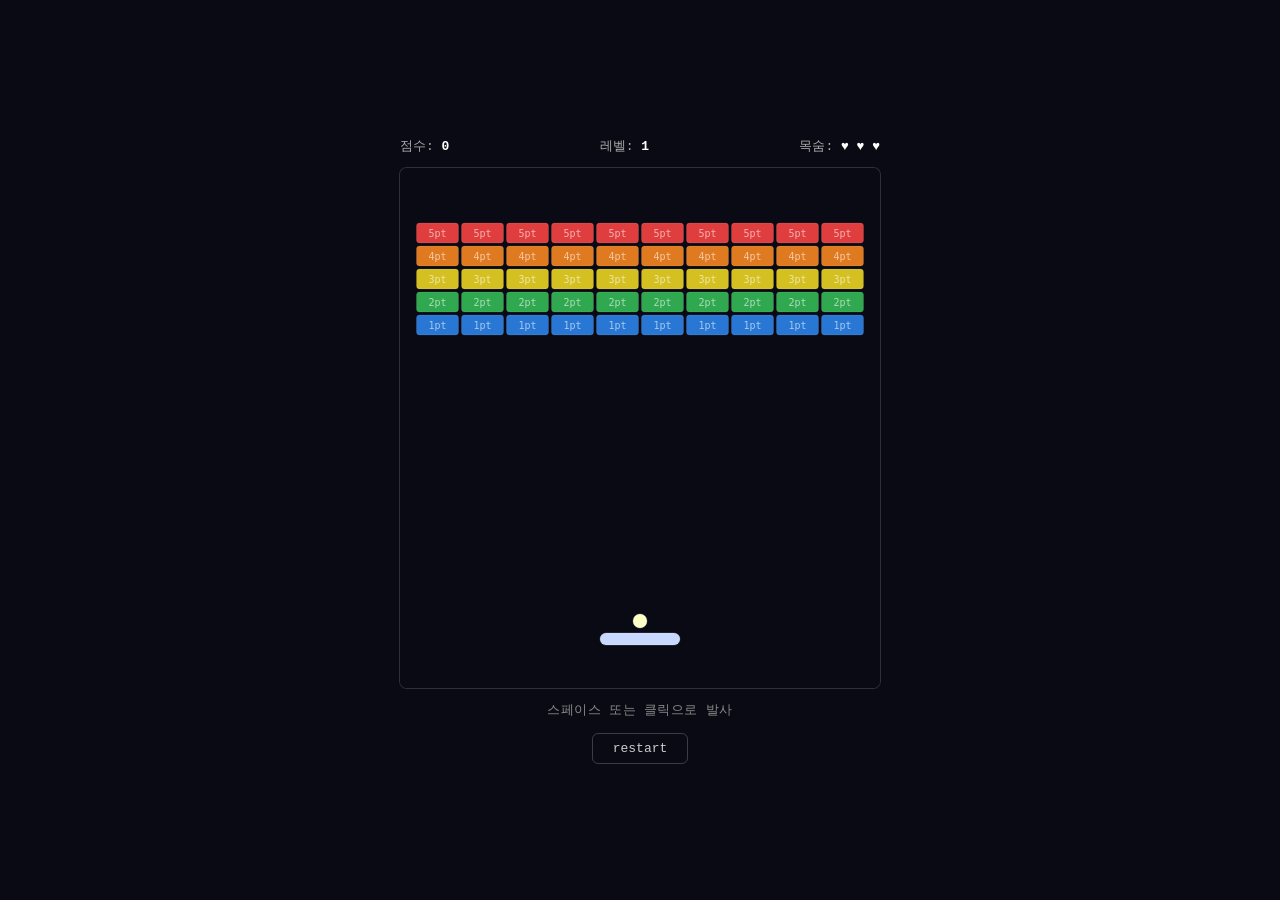
==== games/breakOut/index.html @ 0548f26c "first commit" ====
<!DOCTYPE html>
<html lang="ko">
<head>
  <meta charset="UTF-8" />
  <meta name="viewport" content="width=device-width, initial-scale=1.0"/>
  <title>Wall Breaker</title>
  <link rel="stylesheet" href="style.css" />
</head>
<body>

  <div id="wb-wrap">
    <div id="wb-hud">
      <span>점수: <b id="wb-score">0</b></span>
      <span>레벨: <b id="wb-level">1</b></span>
      <span>목숨: <b id="wb-lives">♥ ♥ ♥</b></span>
    </div>
    <canvas id="wb-canvas" width="480" height="520"></canvas>
    <div id="wb-msg">space or click to shoot></div>
    <div id="wb-btns">
      <button class="wb-btn" onclick="WB.restart()">restart</button>
    </div>
</div> 


  <script src="game.js"></script>
</body>
</html>
---- games/breakOut/style.css ----
/* ── Reset & Base ───────────────────────────────────────────── */
*, *::before, *::after {
    box-sizing: border-box;
    margin: 0;
    padding: 0;
  }
  
  body {
    background: #0a0a14;
    display: flex;
    justify-content: center;
    align-items: center;
    min-height: 100vh;
    font-family: 'Courier New', Courier, monospace;
    color: #ccc;
  }
  
  /* ── Layout Wrapper ─────────────────────────────────────────── */
  #wb-wrap {
    display: flex;
    flex-direction: column;
    align-items: center;
    gap: 12px;
    padding: 20px;
  }
  
  /* ── Mode Selection Screen ──────────────────────────────────── */
  #wb-mode-screen {
    display: flex;
    flex-direction: column;
    align-items: center;
    gap: 24px;
    padding: 60px 40px;
  }
  
  #wb-mode-screen h1 {
    font-size: 36px;
    color: #ffffff;
    letter-spacing: 0.08em;
  }
  
  #wb-mode-screen p {
    font-size: 14px;
    color: #888;
    letter-spacing: 0.05em;
  }
  
  #wb-mode-btns {
    display: flex;
    gap: 16px;
    margin-top: 8px;
  }
  
  .wb-mode-btn {
    font-family: 'Courier New', Courier, monospace;
    font-size: 15px;
    padding: 12px 32px;
    border-radius: 8px;
    border: 1px solid rgba(255, 255, 255, 0.25);
    background: transparent;
    color: #ddd;
    cursor: pointer;
    letter-spacing: 0.05em;
    transition: background 0.15s, color 0.15s, border-color 0.15s;
  }
  
  .wb-mode-btn:hover {
    background: rgba(255, 255, 255, 0.08);
    color: #fff;
    border-color: rgba(255, 255, 255, 0.5);
  }
  
  /* Color-code each difficulty button */
  .wb-mode-btn:nth-child(1) { border-color: #2fa84f; color: #2fa84f; }
  .wb-mode-btn:nth-child(1):hover { background: rgba(47,168,79,0.12); color: #5fcf7a; }
  
  .wb-mode-btn:nth-child(2) { border-color: #e07a20; color: #e07a20; }
  .wb-mode-btn:nth-child(2):hover { background: rgba(224,122,32,0.12); color: #f0a050; }
  
  .wb-mode-btn:nth-child(3) { border-color: #e03e3e; color: #e03e3e; }
  .wb-mode-btn:nth-child(3):hover { background: rgba(224,62,62,0.12); color: #f07070; }
  
  /* ── HUD (Score / Level / Mode / Lives) ─────────────────────── */
  #wb-hud {
    display: flex;
    justify-content: space-between;
    align-items: center;
    width: 480px;
    font-size: 13px;
    color: #aaa;
  }
  
  #wb-hud b {
    color: #ffffff;
    font-weight: 600;
  }
  
  #wb-mode-label {
    font-size: 11px;
    padding: 2px 10px;
    border-radius: 20px;
    border: 1px solid;
    letter-spacing: 0.06em;
    text-transform: uppercase;
  }
  
  #wb-mode-label.easy   { color: #2fa84f; border-color: #2fa84f; }
  #wb-mode-label.medium { color: #e07a20; border-color: #e07a20; }
  #wb-mode-label.hard   { color: #e03e3e; border-color: #e03e3e; }
  
  /* ── Canvas ─────────────────────────────────────────────────── */
  #wb-canvas {
    display: block;
    border: 1px solid rgba(255, 255, 255, 0.15);
    border-radius: 8px;
    background: #0a0a14;
    cursor: none;
  }
  
  /* ── Status Message ─────────────────────────────────────────── */
  #wb-msg {
    font-size: 13px;
    color: #888;
    height: 20px;
    letter-spacing: 0.03em;
  }
  
  /* ── Buttons ────────────────────────────────────────────────── */
  #wb-btns {
    display: flex;
    gap: 8px;
  }
  
  .wb-btn {
    font-family: 'Courier New', Courier, monospace;
    font-size: 13px;
    padding: 7px 20px;
    border-radius: 6px;
    border: 1px solid rgba(255, 255, 255, 0.2);
    background: transparent;
    color: #ccc;
    cursor: pointer;
    transition: background 0.15s, color 0.15s;
  }
  
  .wb-btn:hover {
    background: rgba(255, 255, 255, 0.08);
    color: #fff;
  }
  
  .wb-btn:active {
    transform: scale(0.97);
  }
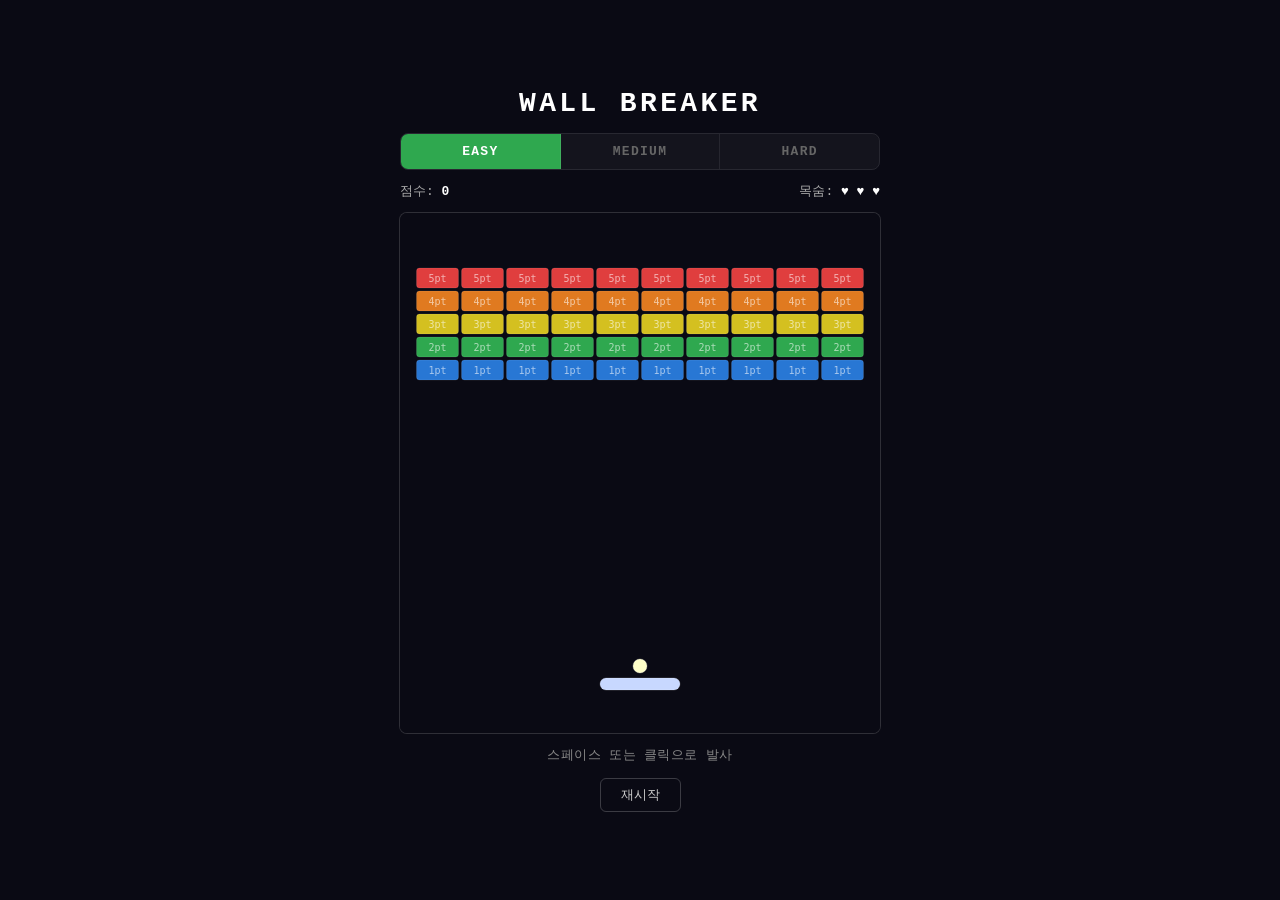
==== commit 680d00a9: "t pupdate" ====
--- a/games/breakOut/index.html
+++ b/games/breakOut/index.html
@@ -9,19 +9,34 @@
 <body>
 
   <div id="wb-wrap">
+
+    <h1 id="wb-title">WALL BREAKER</h1>
+
+    <!-- ── 모드 탭 ── -->
+    <div id="wb-mode-tabs">
+      <button class="wb-tab active easy"   onclick="WB.startMode('easy')">EASY</button>
+      <button class="wb-tab medium"        onclick="WB.startMode('medium')">MEDIUM</button>
+      <button class="wb-tab hard"          onclick="WB.startMode('hard')">HARD</button>
+    </div>
+
+    <!-- ── HUD ── -->
     <div id="wb-hud">
       <span>점수: <b id="wb-score">0</b></span>
-      <span>레벨: <b id="wb-level">1</b></span>
+      
       <span>목숨: <b id="wb-lives">♥ ♥ ♥</b></span>
     </div>
+
     <canvas id="wb-canvas" width="480" height="520"></canvas>
-    <div id="wb-msg">space or click to shoot></div>
+
+    <div id="wb-msg"></div>
+
     <div id="wb-btns">
-      <button class="wb-btn" onclick="WB.restart()">restart</button>
+      <button class="wb-btn" onclick="WB.restart()">재시작</button>
     </div>
-</div> 
 
+  </div>
 
   <script src="game.js"></script>
 </body>
 </html>
+
--- a/games/breakOut/style.css
+++ b/games/breakOut/style.css
@@ -1,155 +1,132 @@
 /* ── Reset & Base ───────────────────────────────────────────── */
 *, *::before, *::after {
-    box-sizing: border-box;
-    margin: 0;
-    padding: 0;
-  }
-  
-  body {
-    background: #0a0a14;
-    display: flex;
-    justify-content: center;
-    align-items: center;
-    min-height: 100vh;
-    font-family: 'Courier New', Courier, monospace;
-    color: #ccc;
-  }
-  
-  /* ── Layout Wrapper ─────────────────────────────────────────── */
-  #wb-wrap {
-    display: flex;
-    flex-direction: column;
-    align-items: center;
-    gap: 12px;
-    padding: 20px;
-  }
-  
-  /* ── Mode Selection Screen ──────────────────────────────────── */
-  #wb-mode-screen {
-    display: flex;
-    flex-direction: column;
-    align-items: center;
-    gap: 24px;
-    padding: 60px 40px;
-  }
-  
-  #wb-mode-screen h1 {
-    font-size: 36px;
-    color: #ffffff;
-    letter-spacing: 0.08em;
-  }
-  
-  #wb-mode-screen p {
-    font-size: 14px;
-    color: #888;
-    letter-spacing: 0.05em;
-  }
-  
-  #wb-mode-btns {
-    display: flex;
-    gap: 16px;
-    margin-top: 8px;
-  }
-  
-  .wb-mode-btn {
-    font-family: 'Courier New', Courier, monospace;
-    font-size: 15px;
-    padding: 12px 32px;
-    border-radius: 8px;
-    border: 1px solid rgba(255, 255, 255, 0.25);
-    background: transparent;
-    color: #ddd;
-    cursor: pointer;
-    letter-spacing: 0.05em;
-    transition: background 0.15s, color 0.15s, border-color 0.15s;
-  }
-  
-  .wb-mode-btn:hover {
-    background: rgba(255, 255, 255, 0.08);
-    color: #fff;
-    border-color: rgba(255, 255, 255, 0.5);
-  }
-  
-  /* Color-code each difficulty button */
-  .wb-mode-btn:nth-child(1) { border-color: #2fa84f; color: #2fa84f; }
-  .wb-mode-btn:nth-child(1):hover { background: rgba(47,168,79,0.12); color: #5fcf7a; }
-  
-  .wb-mode-btn:nth-child(2) { border-color: #e07a20; color: #e07a20; }
-  .wb-mode-btn:nth-child(2):hover { background: rgba(224,122,32,0.12); color: #f0a050; }
-  
-  .wb-mode-btn:nth-child(3) { border-color: #e03e3e; color: #e03e3e; }
-  .wb-mode-btn:nth-child(3):hover { background: rgba(224,62,62,0.12); color: #f07070; }
-  
-  /* ── HUD (Score / Level / Mode / Lives) ─────────────────────── */
-  #wb-hud {
-    display: flex;
-    justify-content: space-between;
-    align-items: center;
-    width: 480px;
-    font-size: 13px;
-    color: #aaa;
-  }
-  
-  #wb-hud b {
-    color: #ffffff;
-    font-weight: 600;
-  }
-  
-  #wb-mode-label {
-    font-size: 11px;
-    padding: 2px 10px;
-    border-radius: 20px;
-    border: 1px solid;
-    letter-spacing: 0.06em;
-    text-transform: uppercase;
-  }
-  
-  #wb-mode-label.easy   { color: #2fa84f; border-color: #2fa84f; }
-  #wb-mode-label.medium { color: #e07a20; border-color: #e07a20; }
-  #wb-mode-label.hard   { color: #e03e3e; border-color: #e03e3e; }
-  
-  /* ── Canvas ─────────────────────────────────────────────────── */
-  #wb-canvas {
-    display: block;
-    border: 1px solid rgba(255, 255, 255, 0.15);
-    border-radius: 8px;
-    background: #0a0a14;
-    cursor: none;
-  }
-  
-  /* ── Status Message ─────────────────────────────────────────── */
-  #wb-msg {
-    font-size: 13px;
-    color: #888;
-    height: 20px;
-    letter-spacing: 0.03em;
-  }
-  
-  /* ── Buttons ────────────────────────────────────────────────── */
-  #wb-btns {
-    display: flex;
-    gap: 8px;
-  }
-  
-  .wb-btn {
-    font-family: 'Courier New', Courier, monospace;
-    font-size: 13px;
-    padding: 7px 20px;
-    border-radius: 6px;
-    border: 1px solid rgba(255, 255, 255, 0.2);
-    background: transparent;
-    color: #ccc;
-    cursor: pointer;
-    transition: background 0.15s, color 0.15s;
-  }
-  
-  .wb-btn:hover {
-    background: rgba(255, 255, 255, 0.08);
-    color: #fff;
-  }
-  
-  .wb-btn:active {
-    transform: scale(0.97);
-  }
+  box-sizing: border-box;
+  margin: 0;
+  padding: 0;
+}
 
-  +body {
+  background: #0a0a14;
+  display: flex;
+  justify-content: center;
+  align-items: center;
+  min-height: 100vh;
+  font-family: 'Courier New', Courier, monospace;
+  color: #ccc;
+}
+
+/* ── Layout Wrapper ─────────────────────────────────────────── */
+#wb-wrap {
+  display: flex;
+  flex-direction: column;
+  align-items: center;
+  gap: 12px;
+  padding: 20px;
+}
+
+/* ── Title ──────────────────────────────────────────────────── */
+#wb-title {
+  font-size: 28px;
+  font-weight: bold;
+  color: #fff;
+  letter-spacing: 0.12em;
+  margin-bottom: 2px;
+}
+
+/* ── Mode Tabs ──────────────────────────────────────────────── */
+#wb-mode-tabs {
+  display: flex;
+  width: 480px;
+  border-radius: 8px;
+  overflow: hidden;
+  border: 1px solid rgba(255,255,255,0.12);
+}
+
+.wb-tab {
+  flex: 1;
+  font-family: 'Courier New', Courier, monospace;
+  font-size: 13px;
+  font-weight: bold;
+  padding: 10px 0;
+  border: none;
+  background: rgba(255,255,255,0.04);
+  color: #666;
+  cursor: pointer;
+  letter-spacing: 0.1em;
+  transition: background 0.15s, color 0.15s;
+  border-right: 1px solid rgba(255,255,255,0.08);
+}
+
+.wb-tab:last-child {
+  border-right: none;
+}
+
+/* Active states per color */
+.wb-tab.active.easy   { background: #2fa84f; color: #fff; }
+.wb-tab.active.medium { background: #e07a20; color: #fff; }
+.wb-tab.active.hard   { background: #e03e3e; color: #fff; }
+
+/* Hover states (non-active) */
+.wb-tab.easy:not(.active):hover   { background: rgba(47,168,79,0.15);  color: #2fa84f; }
+.wb-tab.medium:not(.active):hover { background: rgba(224,122,32,0.15); color: #e07a20; }
+.wb-tab.hard:not(.active):hover   { background: rgba(224,62,62,0.15);  color: #e03e3e; }
+
+/* ── HUD ────────────────────────────────────────────────────── */
+#wb-hud {
+  display: flex;
+  justify-content: space-between;
+  align-items: center;
+  width: 480px;
+  font-size: 13px;
+  color: #aaa;
+}
+
+#wb-hud b {
+  color: #ffffff;
+  font-weight: 600;
+}
+
+/* ── Canvas ─────────────────────────────────────────────────── */
+#wb-canvas {
+  display: block;
+  border: 1px solid rgba(255, 255, 255, 0.15);
+  border-radius: 8px;
+  background: #0a0a14;
+  cursor: none;
+}
+
+/* ── Status Message ─────────────────────────────────────────── */
+#wb-msg {
+  font-size: 13px;
+  color: #888;
+  height: 20px;
+  letter-spacing: 0.03em;
+}
+
+/* ── Buttons ────────────────────────────────────────────────── */
+#wb-btns {
+  display: flex;
+  gap: 8px;
+}
+
+.wb-btn {
+  font-family: 'Courier New', Courier, monospace;
+  font-size: 13px;
+  padding: 7px 20px;
+  border-radius: 6px;
+  border: 1px solid rgba(255, 255, 255, 0.2);
+  background: transparent;
+  color: #ccc;
+  cursor: pointer;
+  transition: background 0.15s, color 0.15s;
+}
+
+.wb-btn:hover {
+  background: rgba(255, 255, 255, 0.08);
+  color: #fff;
+}
+
+.wb-btn:active {
+  transform: scale(0.97);
+}
+
